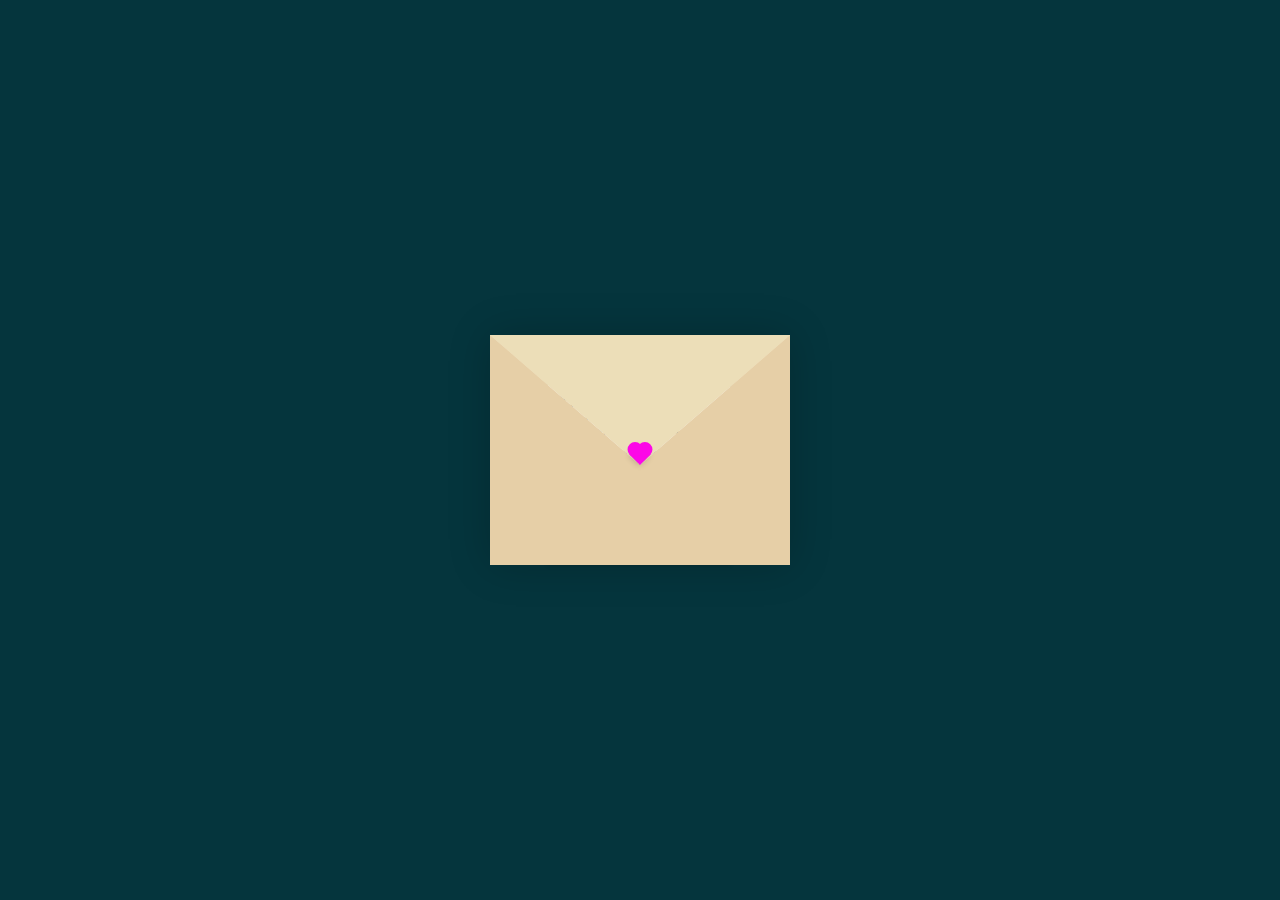
==== index.html @ e51798ec "change code" ====
<!DOCTYPE html>
<html lang="en">
<head>
    <meta charset="UTF-8">
    <meta http-equiv="X-UA-Compatible" content="IE=edge">
    <meta name="viewport" content="width=device-width, initial-scale=1.0">
    <title>For u</title>
    <link rel="stylesheet" href="./style.css">
</head>
<body>
    <div class="container">
        <div class="envelope-wrapper">
            <div class="envelope">
                <div class="letter">
                    <div class="text">
                        <strong>Gửi đến em.</strong>
                        <p>Xin lỗi em vì vài tuần qua anh đã hành động như vậy. Đó cứ như thể không phải là anh nữa rồi. Lúc đó anh thật sự rất stress vì anh sợ mất em. Nhưng điều gì
                           đến cũng đã đến rồi. Anh sẽ không làm những hành động như vậy nữa đâu.</p>
                        <p>Xin lỗi em vì đã làm em mệt mỏi thêm.</p>   
                        <p>Chúc em hạnh phúc và có thật nhiều niềm vui nhaaaaaa.</p>
                        <p>Anh đã rất vui khi có em bên cạnh.</p>
                        <p class="wish">Wish u all the best bae.</p>
                    </div>
                </div>
            </div>
            <div class="heart"></div>
        </div>
    </div>
    <script>
        const envelope = document.querySelector('.envelope-wrapper');
        envelope.addEventListener('click', () => {
            envelope.classList.toggle('flap');
        });
    </script>
</body>
</html>
---- style.css ----
:root{
    --primary: #fff;
    --bg-color: rgb(5, 53, 61);
    --bg-envelope-color: #f5edd1;
    --envelope-tab: #ecdeb8;
    --envelope-cover: #e6cfa7;
    --shadow-color: rgba(0, 0, 0, 0.2);
    --txt-color: #444;
    --heart-color: rgb(252, 8, 231);
  }
  body{
    font-family: system-ui, -apple-system, BlinkMacSystemFont, 'Segoe UI', Roboto, Oxygen, Ubuntu, Cantarell, 'Open Sans', 'Helvetica Neue', sans-serif;
    margin: 0;
    padding: 0;
    box-sizing: border-box;
    background: var(--bg-color);
    display: flex;
    align-items: center;
    justify-content: center;
  }
  .container {
    height: 100vh;
    display: grid;
    place-items: center;
  }
  .container > .envelope-wrapper {
    background: var(--bg-envelope-color);
    box-shadow: 0 0 40px var(--shadow-color);
  }
  .envelope-wrapper > .envelope {
    position: relative;
    width: 300px;
    height: 230px;
  }
  .envelope-wrapper > .envelope::before {
    content: "";
    position: absolute;
    top: 0;
    z-index: 2;
    border-top: 130px solid var(--envelope-tab);
    border-right: 150px solid transparent;
    border-left: 150px solid transparent;
    transform-origin: top;
    transition: all 0.5s ease-in-out 0.7s;
  }
  .envelope-wrapper > .envelope::after {
    content: "";
    position: absolute;
    z-index: 2;
    width: 0px;
    height: 0px;
    border-top: 130px solid transparent;
    border-right: 150px solid var(--envelope-cover);
    border-bottom: 100px solid var(--envelope-cover);
    border-left: 150px solid var(--envelope-cover);
  }
  .envelope > .letter {
    position: absolute;
    right: 20%;
    bottom: 0;
    width: 54%;
    height: 80%;
    background: var(--primary);
    text-align: center;
    transition: all 1s ease-in-out;
    box-shadow: 0 0 5px var(--shadow-color);
    padding: 20px 10px;
  }
  
  .envelope > .letter > .text {
    font-family: system-ui, -apple-system, BlinkMacSystemFont, 'Segoe UI', Roboto, Oxygen, Ubuntu, Cantarell, 'Open Sans', 'Helvetica Neue', sans-serif;
    color: var(--txt-color);
    text-align: left;
    font-size: 6px;
    line-height: 7px;
  }
  .heart {
    position: absolute;
    top: 50%;
    left: 50%;
    width: 15px;
    height: 15px;
    background: var(--heart-color);
    z-index: 4;
    transform: translate(-50%, -20%) rotate(45deg);
    transition: transform 0.5s ease-in-out 1s;
    box-shadow: 0 1px 6px var(--shadow-color);
    cursor: pointer;
  }
  .heart:before, 
  .heart:after {
    content: "";
    position: absolute;
    width: 15px;
    height: 15px;
    background-color: var(--heart-color);
    border-radius: 50%;
  }
  .heart:before {
    top: -7.5px;
  }
  .heart:after {
    right: 7.5px;
  }
  .flap > .envelope:before {
    transform: rotateX(180deg);
    z-index: 0;
  }
  .flap > .envelope > .letter {
    bottom: 100px;
    transform: scale(1.5);
    transition-delay: 1s;
  }
  .flap > .heart {
    transform: rotate(90deg);
    transition-delay: 0.4s;
  }
  .wish{
    text-align: center;
    font-size: 8px;
    color: #da5582;
  }
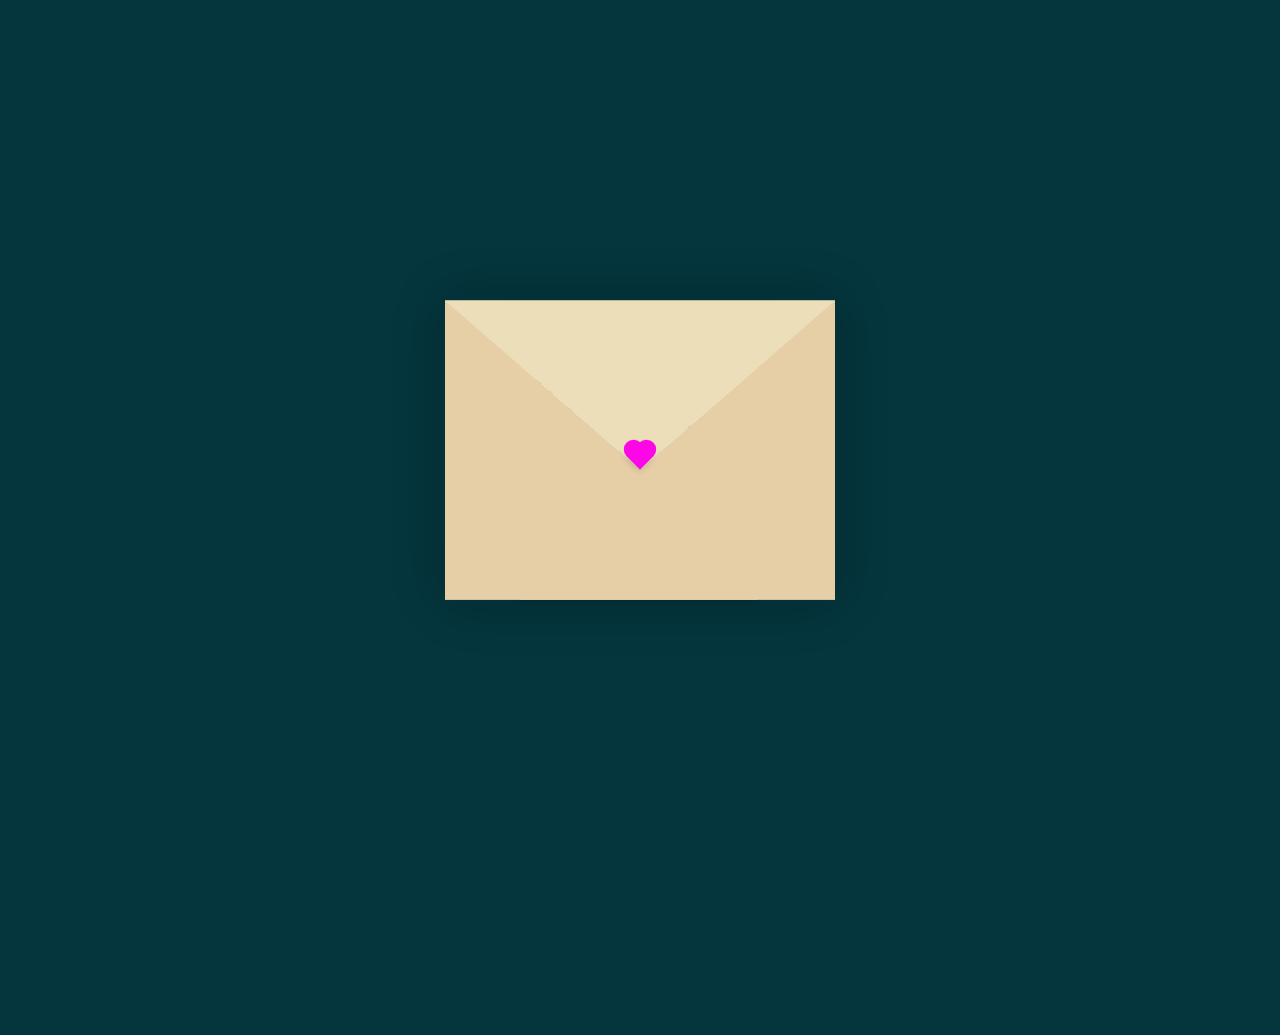
==== commit 504a22fe: "change code" ====
--- a/index.html
+++ b/index.html
@@ -14,12 +14,13 @@
                 <div class="letter">
                     <div class="text">
                         <strong>Gửi đến em.</strong>
-                        <p>Xin lỗi em vì vài tuần qua anh đã hành động như vậy. Đó cứ như thể không phải là anh nữa rồi. Lúc đó anh thật sự rất stress vì anh sợ mất em. Nhưng điều gì
+                        <p>Xin lỗi em vì vài tuần qua anh đã hành động như vậy. Đó cứ như thể không phải là anh nữa. Lúc đó anh thật sự rất stress vì anh sợ mất em. Nhưng điều gì
                            đến cũng đã đến rồi. Anh sẽ không làm những hành động như vậy nữa đâu.</p>
                         <p>Xin lỗi em vì đã làm em mệt mỏi thêm.</p>   
                         <p>Chúc em hạnh phúc và có thật nhiều niềm vui nhaaaaaa.</p>
                         <p>Anh đã rất vui khi có em bên cạnh.</p>
                         <p class="wish">Wish u all the best bae.</p>
+                        <p class="wish">Mưa to quá, em về nhà chưa.</p>
                     </div>
                 </div>
             </div>
--- a/style.css
+++ b/style.css
@@ -23,6 +23,11 @@
     height: 100vh;
     display: grid;
     place-items: center;
+  }
+  @media (min-width: 740px){
+    .container{
+      transform: scale(1.3);
+    }
   }
   .container > .envelope-wrapper {
     background: var(--bg-envelope-color);
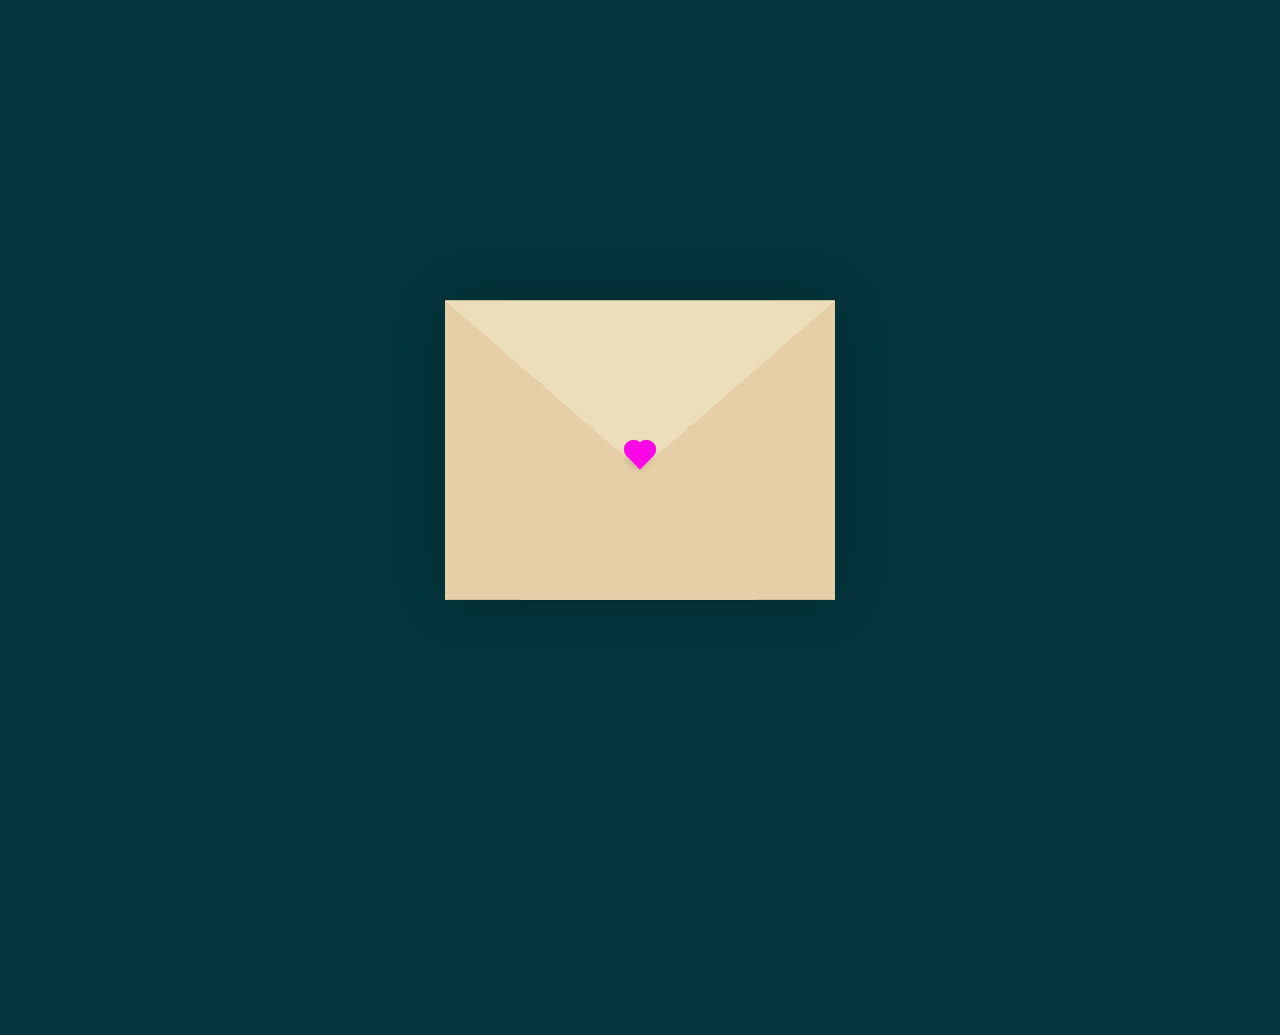
==== commit 3c95037b: "change code" ====
--- a/index.html
+++ b/index.html
@@ -19,8 +19,7 @@
                         <p>Xin lỗi em vì đã làm em mệt mỏi thêm.</p>   
                         <p>Chúc em hạnh phúc và có thật nhiều niềm vui nhaaaaaa.</p>
                         <p>Anh đã rất vui khi có em bên cạnh.</p>
-                        <p class="wish">Wish u all the best bae.</p>
-                        <p class="wish">Mưa to quá, em về nhà chưa.</p>
+                        <p class="wish">8/9 em có đổi ý thì cho anh thấy dấu hiệu nha.</p>
                     </div>
                 </div>
             </div>
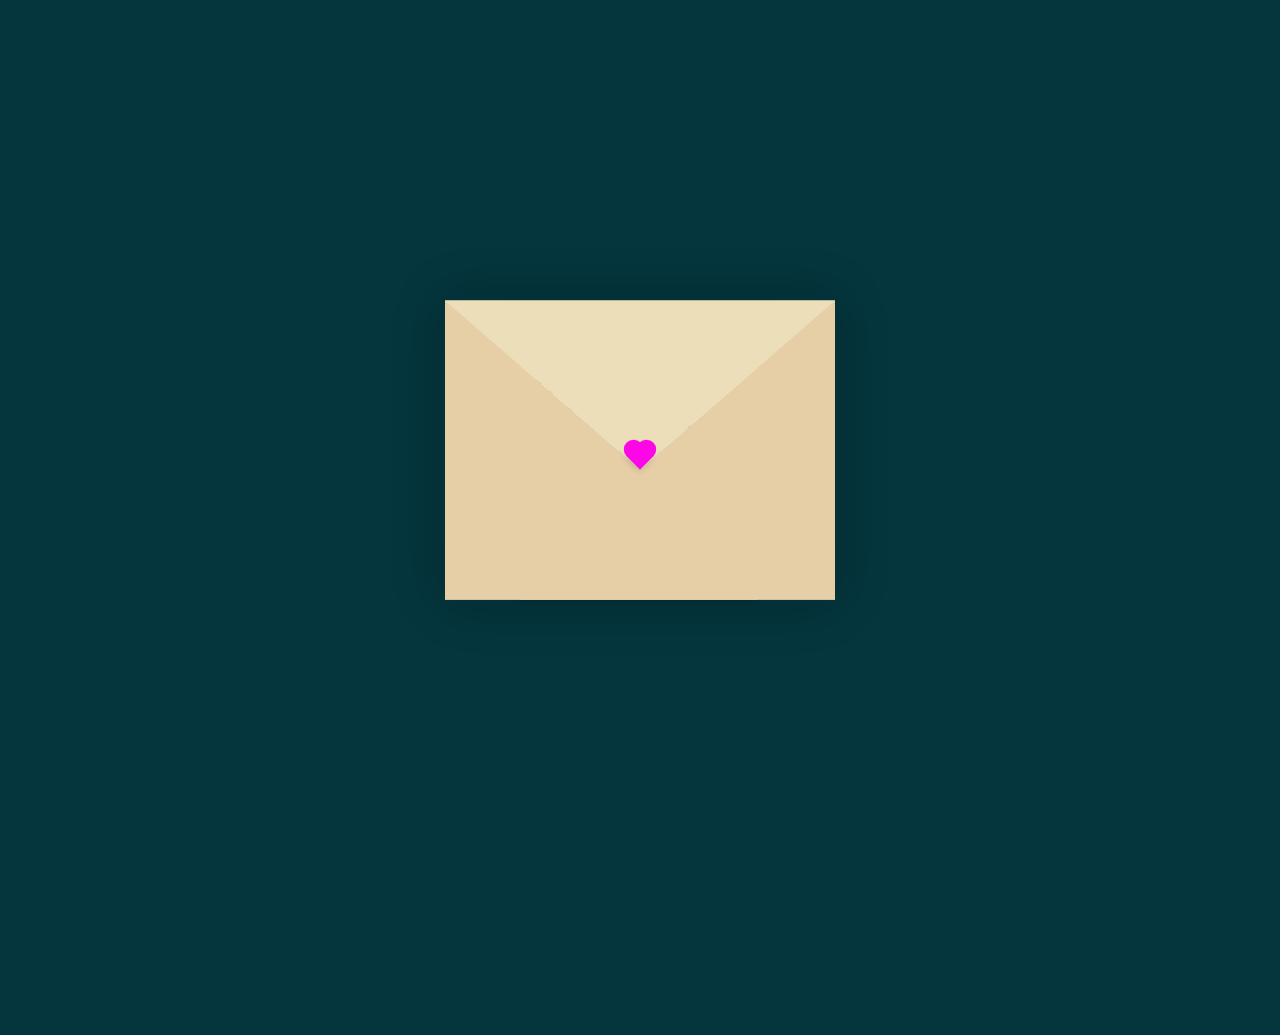
==== commit 4ec17934: "change code" ====
--- a/index.html
+++ b/index.html
@@ -19,7 +19,7 @@
                         <p>Xin lỗi em vì đã làm em mệt mỏi thêm.</p>   
                         <p>Chúc em hạnh phúc và có thật nhiều niềm vui nhaaaaaa.</p>
                         <p>Anh đã rất vui khi có em bên cạnh.</p>
-                        <p class="wish">8/9 em có đổi ý thì cho anh thấy dấu hiệu nha.</p>
+                        <p class="wish">Wish u all the best bae.</p>
                     </div>
                 </div>
             </div>
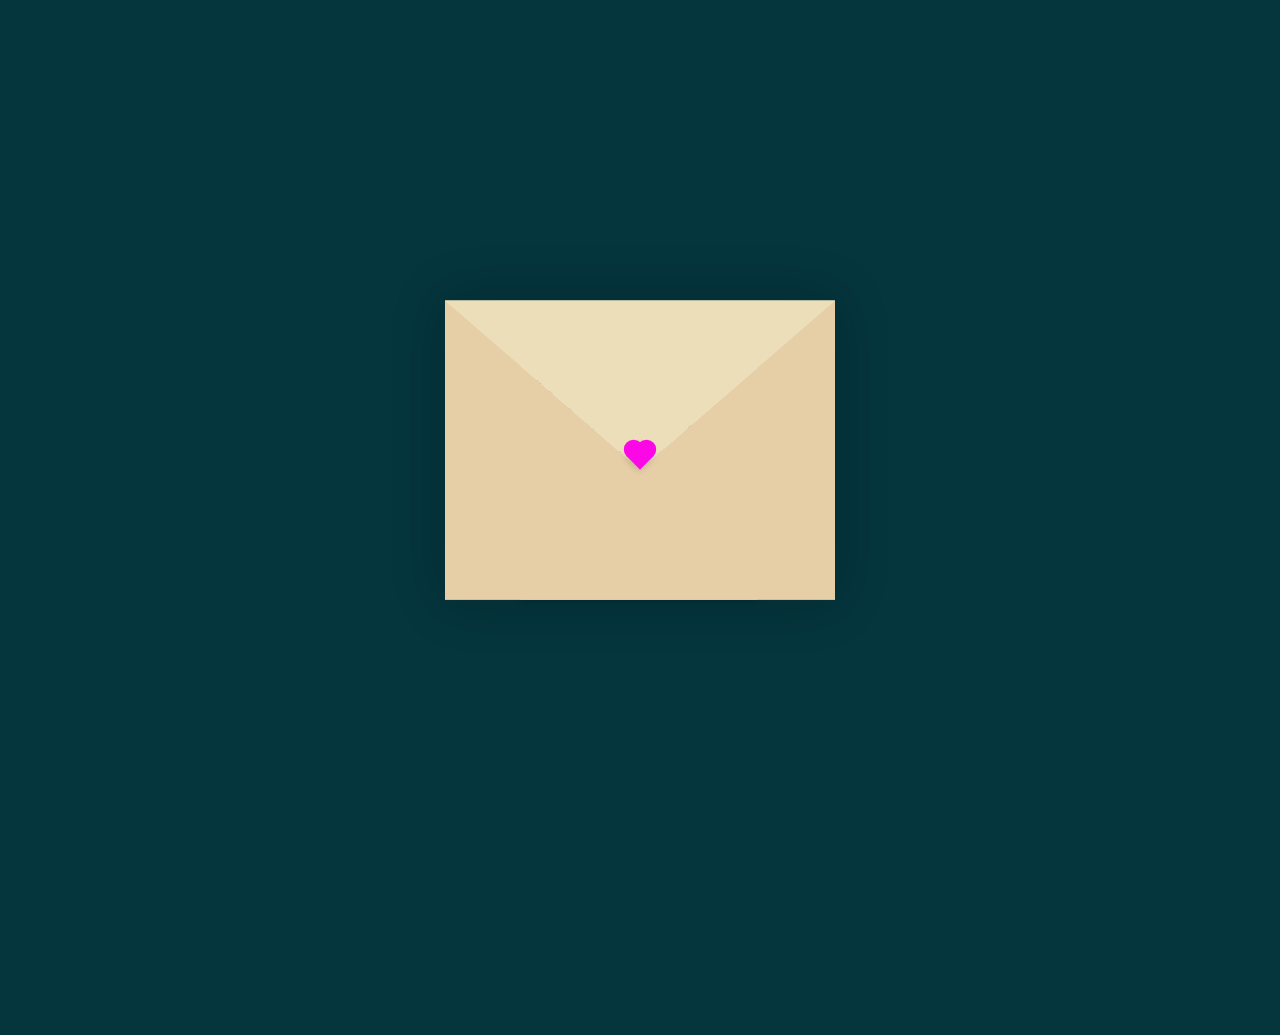
==== commit 7d1bdf37: "change code" ====
--- a/index.html
+++ b/index.html
@@ -19,7 +19,7 @@
                         <p>Xin lỗi em vì đã làm em mệt mỏi thêm.</p>   
                         <p>Chúc em hạnh phúc và có thật nhiều niềm vui nhaaaaaa.</p>
                         <p>Anh đã rất vui khi có em bên cạnh.</p>
-                        <p class="wish">Wish u all the best bae.</p>
+                        <p class="wish">8/9 em có đổi ý thì cho anh dấu hiệu nha.</p>
                     </div>
                 </div>
             </div>
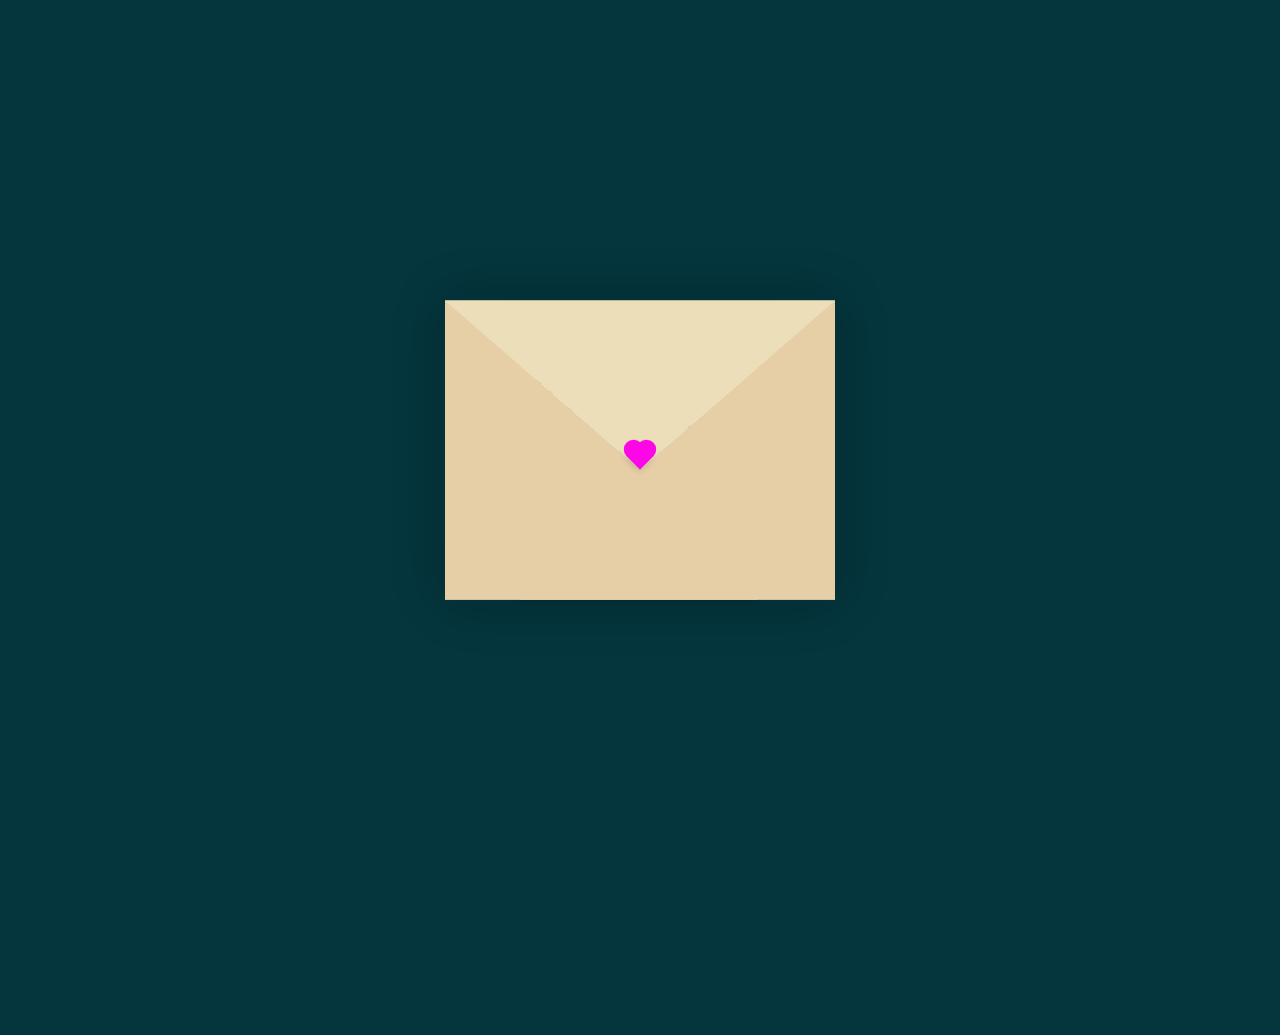
==== commit 5a6bcc72: "change code" ====
--- a/index.html
+++ b/index.html
@@ -19,7 +19,7 @@
                         <p>Xin lỗi em vì đã làm em mệt mỏi thêm.</p>   
                         <p>Chúc em hạnh phúc và có thật nhiều niềm vui nhaaaaaa.</p>
                         <p>Anh đã rất vui khi có em bên cạnh.</p>
-                        <p class="wish">8/9 em có đổi ý thì cho anh dấu hiệu nha.</p>
+                        <p class="wish">Wish u all the best bae.</p>
                     </div>
                 </div>
             </div>
--- a/style.css
+++ b/style.css
@@ -126,5 +126,10 @@
     font-size: 8px;
     color: #da5582;
   }
+  @media (max-width:740px){
+    .wish{
+      font-size: 6px;
+    }
+  }
 
   